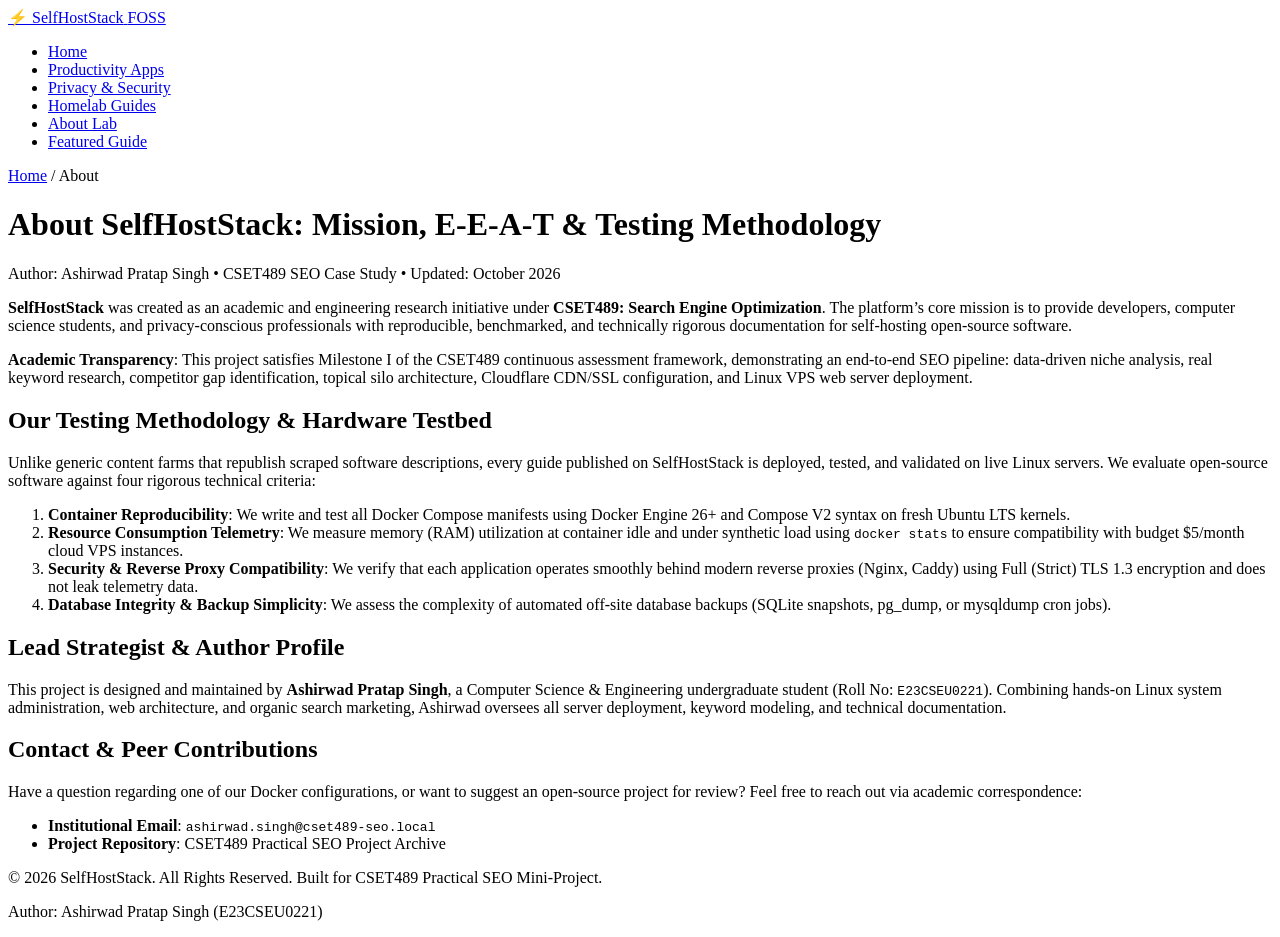
==== site/about/index.html @ d7a4d81b "Milestone I Complete: SelfHostStack SEO Mini-Project (CSET489) - Phase 0: Workspace audit + director" ====
<!DOCTYPE html>
<html lang="en">
<head>
  <meta charset="UTF-8">
  <meta name="viewport" content="width=device-width, initial-scale=1.0">
  <title>About SelfHostStack — Author E-E-A-T &amp; Server Testing Methodology</title>
  <meta name="description" content="Learn about SelfHostStack, our open-source software testing methodology, server testbed specs, and academic research background for CSET489.">
  <link rel="canonical" href="https://selfhoststack.com/about/">
  <link rel="stylesheet" href="/assets/css/style.css">
</head>
<body>

  <!-- Site Navigation Header -->
  <header class="site-header">
    <div class="container navbar">
      <a href="/" class="brand-logo">
        <span>⚡ SelfHostStack</span>
        <span class="brand-badge">FOSS</span>
      </a>
      <nav>
        <ul class="nav-links">
          <li><a href="/">Home</a></li>
          <li><a href="/category/productivity-apps/">Productivity Apps</a></li>
          <li><a href="/category/privacy-tools/">Privacy &amp; Security</a></li>
          <li><a href="/category/homelab-guides/">Homelab Guides</a></li>
          <li><a href="/about/" class="active">About Lab</a></li>
          <li><a href="/blog/open-source-notion-alternatives/" class="nav-cta">Featured Guide</a></li>
        </ul>
      </nav>
    </div>
  </header>

  <main class="container">
    
    <!-- Breadcrumbs -->
    <nav class="breadcrumbs" aria-label="Breadcrumb">
      <a href="/">Home</a>
      <span class="separator">/</span>
      <span class="current">About</span>
    </nav>

    <div class="content-wrapper">
      <header class="article-header">
        <h1>About SelfHostStack: Mission, E-E-A-T &amp; Testing Methodology</h1>
        <div class="article-meta">
          <span>Author: Ashirwad Pratap Singh</span>
          <span>&bull;</span>
          <span>CSET489 SEO Case Study</span>
          <span>&bull;</span>
          <span>Updated: October 2026</span>
        </div>
      </header>

      <div class="article-body">
        <p><strong>SelfHostStack</strong> was created as an academic and engineering research initiative under <strong>CSET489: Search Engine Optimization</strong>. The platform’s core mission is to provide developers, computer science students, and privacy-conscious professionals with reproducible, benchmarked, and technically rigorous documentation for self-hosting open-source software.</p>

        <div class="callout">
          <p><strong>Academic Transparency</strong>: This project satisfies Milestone I of the CSET489 continuous assessment framework, demonstrating an end-to-end SEO pipeline: data-driven niche analysis, real keyword research, competitor gap identification, topical silo architecture, Cloudflare CDN/SSL configuration, and Linux VPS web server deployment.</p>
        </div>

        <h2>Our Testing Methodology &amp; Hardware Testbed</h2>
        <p>Unlike generic content farms that republish scraped software descriptions, every guide published on SelfHostStack is deployed, tested, and validated on live Linux servers. We evaluate open-source software against four rigorous technical criteria:</p>

        <ol>
          <li><strong>Container Reproducibility</strong>: We write and test all Docker Compose manifests using Docker Engine 26+ and Compose V2 syntax on fresh Ubuntu LTS kernels.</li>
          <li><strong>Resource Consumption Telemetry</strong>: We measure memory (RAM) utilization at container idle and under synthetic load using <code>docker stats</code> to ensure compatibility with budget $5/month cloud VPS instances.</li>
          <li><strong>Security &amp; Reverse Proxy Compatibility</strong>: We verify that each application operates smoothly behind modern reverse proxies (Nginx, Caddy) using Full (Strict) TLS 1.3 encryption and does not leak telemetry data.</li>
          <li><strong>Database Integrity &amp; Backup Simplicity</strong>: We assess the complexity of automated off-site database backups (SQLite snapshots, pg_dump, or mysqldump cron jobs).</li>
        </ol>

        <h2>Lead Strategist &amp; Author Profile</h2>
        <p>This project is designed and maintained by <strong>Ashirwad Pratap Singh</strong>, a Computer Science &amp; Engineering undergraduate student (Roll No: <code>E23CSEU0221</code>). Combining hands-on Linux system administration, web architecture, and organic search marketing, Ashirwad oversees all server deployment, keyword modeling, and technical documentation.</p>

        <h2>Contact &amp; Peer Contributions</h2>
        <p>Have a question regarding one of our Docker configurations, or want to suggest an open-source project for review? Feel free to reach out via academic correspondence:</p>
        <ul>
          <li><strong>Institutional Email</strong>: <code>ashirwad.singh@cset489-seo.local</code></li>
          <li><strong>Project Repository</strong>: CSET489 Practical SEO Project Archive</li>
        </ul>
      </div>
    </div>

  </main>

  <footer class="site-footer">
    <div class="container">
      <div class="footer-bottom">
        <p>&copy; 2026 SelfHostStack. All Rights Reserved. Built for CSET489 Practical SEO Mini-Project.</p>
        <p>Author: Ashirwad Pratap Singh (E23CSEU0221)</p>
      </div>
    </div>
  </footer>

</body>
</html>
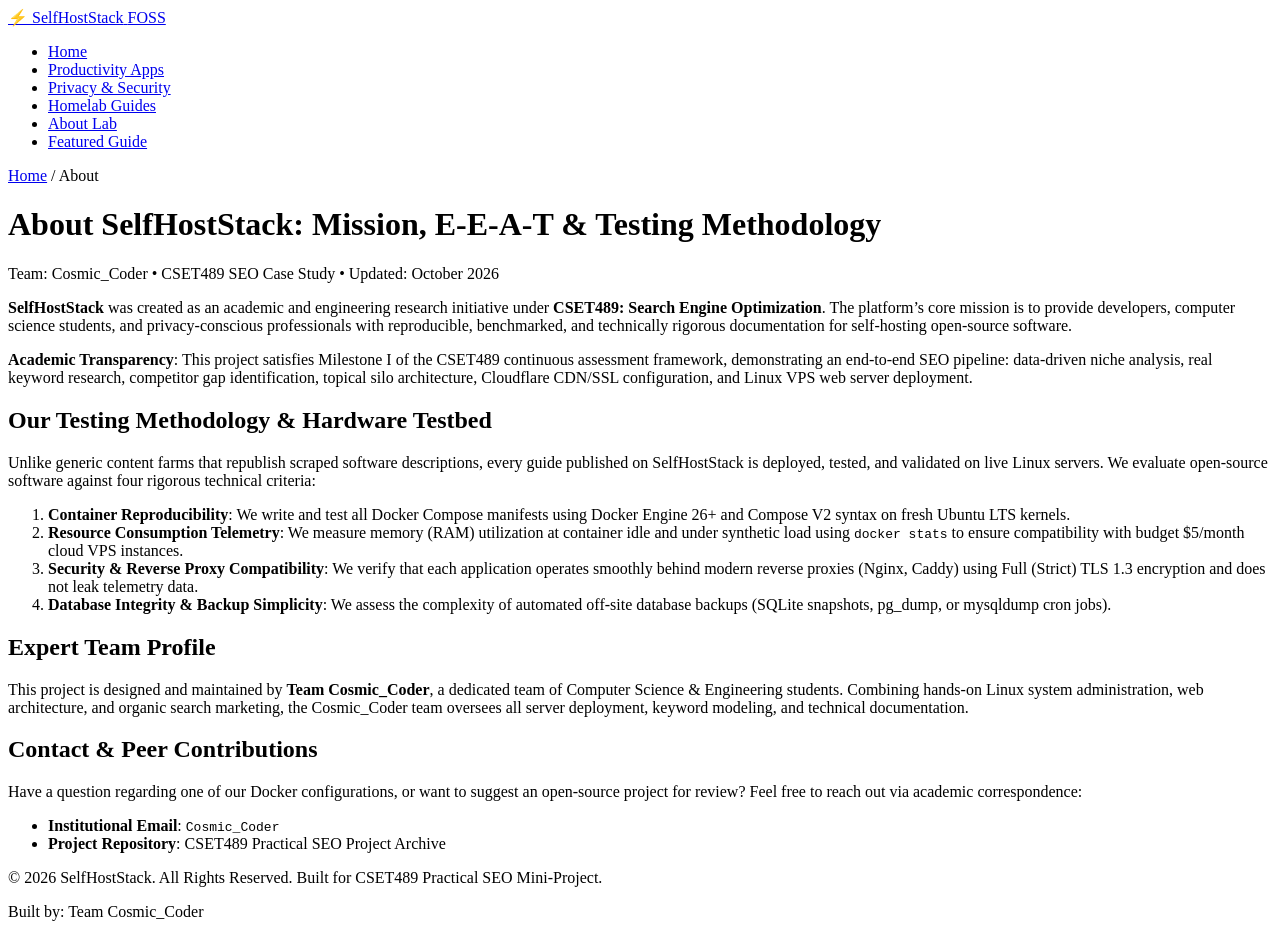
==== commit b2712c71: "Update attribution to Team Cosmic_Coder across website and project" ====
--- a/site/about/index.html
+++ b/site/about/index.html
@@ -43,7 +43,7 @@
       <header class="article-header">
         <h1>About SelfHostStack: Mission, E-E-A-T &amp; Testing Methodology</h1>
         <div class="article-meta">
-          <span>Author: Ashirwad Pratap Singh</span>
+          <span>Team: Cosmic_Coder</span>
           <span>&bull;</span>
           <span>CSET489 SEO Case Study</span>
           <span>&bull;</span>
@@ -68,13 +68,13 @@
           <li><strong>Database Integrity &amp; Backup Simplicity</strong>: We assess the complexity of automated off-site database backups (SQLite snapshots, pg_dump, or mysqldump cron jobs).</li>
         </ol>
 
-        <h2>Lead Strategist &amp; Author Profile</h2>
-        <p>This project is designed and maintained by <strong>Ashirwad Pratap Singh</strong>, a Computer Science &amp; Engineering undergraduate student (Roll No: <code>E23CSEU0221</code>). Combining hands-on Linux system administration, web architecture, and organic search marketing, Ashirwad oversees all server deployment, keyword modeling, and technical documentation.</p>
+        <h2>Expert Team Profile</h2>
+        <p>This project is designed and maintained by <strong>Team Cosmic_Coder</strong>, a dedicated team of Computer Science &amp; Engineering students. Combining hands-on Linux system administration, web architecture, and organic search marketing, the Cosmic_Coder team oversees all server deployment, keyword modeling, and technical documentation.</p>
 
         <h2>Contact &amp; Peer Contributions</h2>
         <p>Have a question regarding one of our Docker configurations, or want to suggest an open-source project for review? Feel free to reach out via academic correspondence:</p>
         <ul>
-          <li><strong>Institutional Email</strong>: <code>ashirwad.singh@cset489-seo.local</code></li>
+          <li><strong>Institutional Email</strong>: <code>Cosmic_Coder</code></li>
           <li><strong>Project Repository</strong>: CSET489 Practical SEO Project Archive</li>
         </ul>
       </div>
@@ -86,7 +86,7 @@
     <div class="container">
       <div class="footer-bottom">
         <p>&copy; 2026 SelfHostStack. All Rights Reserved. Built for CSET489 Practical SEO Mini-Project.</p>
-        <p>Author: Ashirwad Pratap Singh (E23CSEU0221)</p>
+        <p>Built by: Team Cosmic_Coder</p>
       </div>
     </div>
   </footer>
